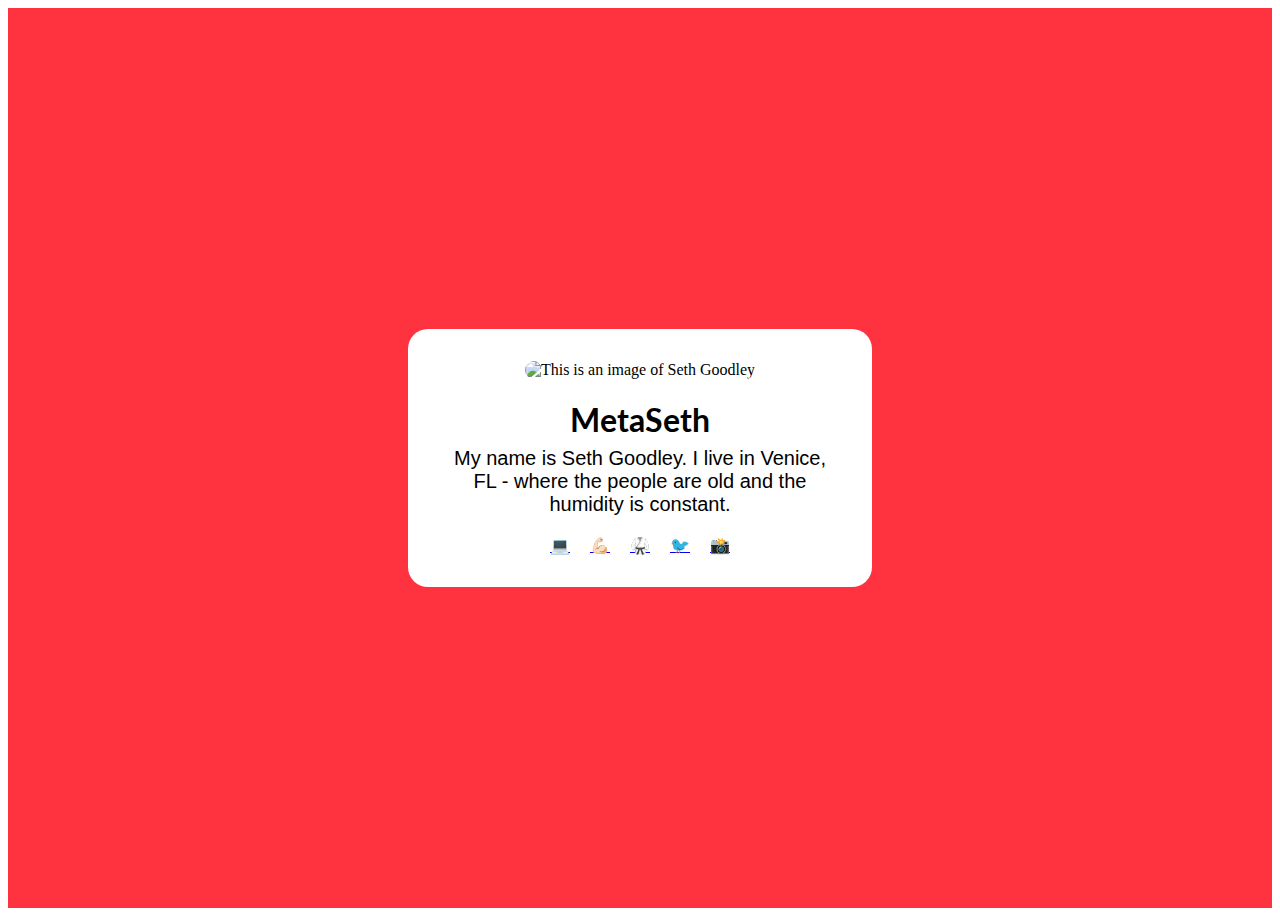
==== index.html @ dd1f6751 "In. Site" ====
<!DOCTYPE html>
<html lang="en" >
<head>
  <meta charset="UTF-8">
  <title>CodePen - My Website</title>
  <link rel="stylesheet" href="./style.css">

</head>
<body>
<!-- partial:index.partial.html -->
<link rel="preconnect" href="https://fonts.googleapis.com">
<link rel="preconnect" href="https://fonts.gstatic.com" crossorigin>
<link href="https://fonts.googleapis.com/css2?family=Lato&display=swap" rel="stylesheet">

<main>
  <section class="card">
    
    <img src="https://i.imgur.com/dPVo0iQ.jpg" alt="This is an image of Seth Goodley">
  

    <h1>MetaSeth</h1>

    <p>My name is Seth Goodley. I live in Venice, FL - where the people are old and the humidity is constant.</p>

    <!-- links go here  -->
    <div class="links">
    <a href="https://www.linkedin.com/in/metasethgoodley/" target=_blank>&#128187;</a>
    <a href= "https://www.trainerize.me/profile/metasethfitness/Seth.Goodley/" target=_blank>&#128170;&#127995;</a>
    <a href="https://www.beltchecker.com/profile.php?id=13851" target=_blank>&#129355;</a>
    <a href="https://twitter.com/practopoiesis" target=_blank>&#128038;</a>
    <a href="https://www.instagram.com/meta_seth/" target=_blank>&#128248;</a>
    </div>
  </section>
</main>
<!-- partial -->
  
</body>
</html>
---- style.css ----
main {
  background-color: #ff3340;
  height: 100vh;
  display: flex;
  justify-content: center;
  align-items: center;
}

.card {
  width: 400px;
  padding: 32px;
  border-radius: 20px;
  background-color: #FFFFFF;
  text-align: center; 
}

h1 {
  color: #000000;
  font-size: 32px;
  font-family: 'Lato', sans-serif;
  margin-bottom: 0px;
}

p {
  color: #000000;
  font-size: 20px;
  font-family: Arial, sans-serif;
  margin-top: 8px;
  text-align: center;
}

img {
  width: 200px;
  height: 200px;
  border-radius: 9999px;
  text-align: center;
}

.links {
 
}

a {
  margin: 8px;
}
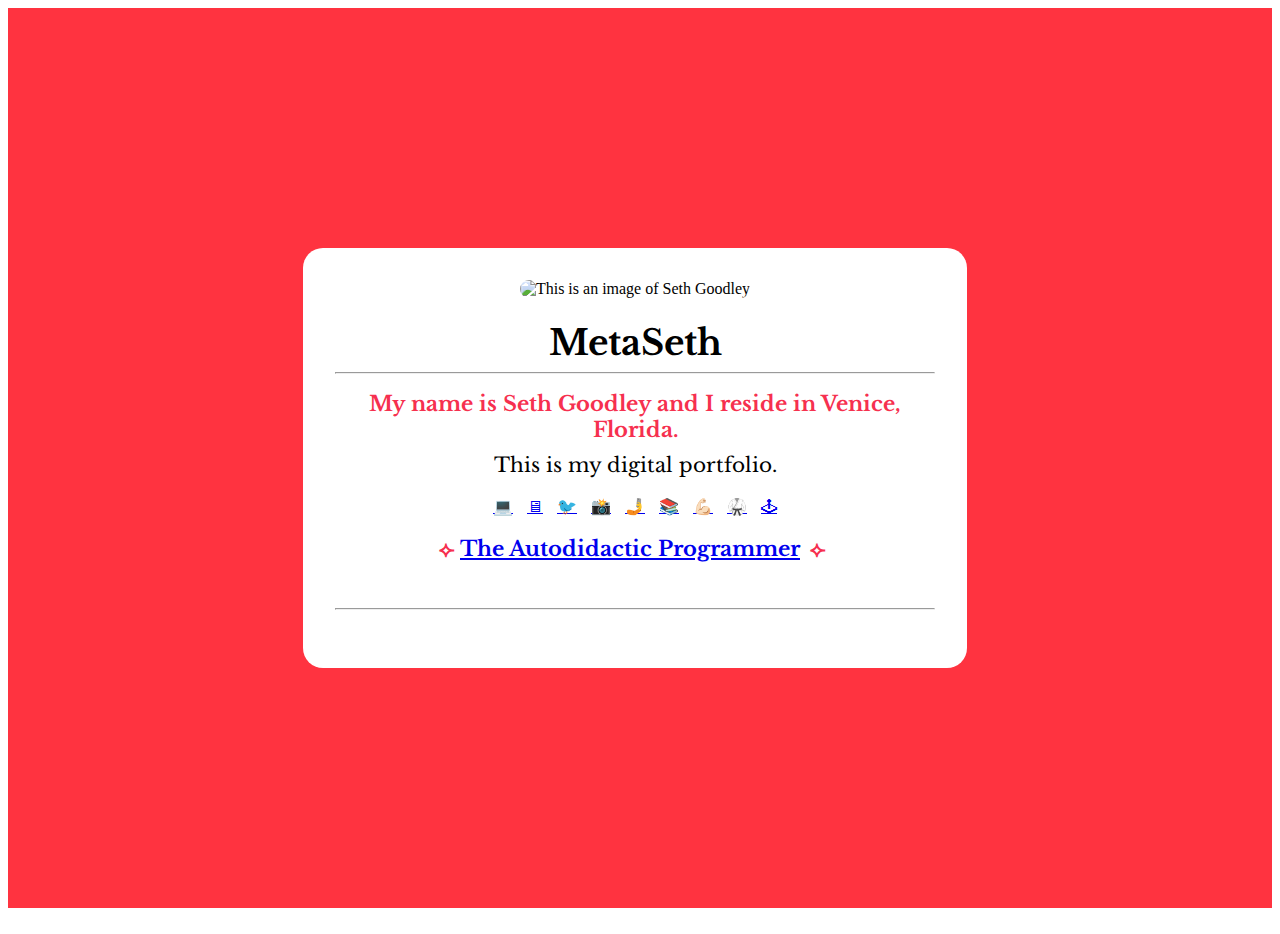
==== commit 3eaa82a6: "Progress" ====
--- a/index.html
+++ b/index.html
@@ -2,37 +2,49 @@
 <html lang="en" >
 <head>
   <meta charset="UTF-8">
-  <title>CodePen - My Website</title>
+  <title>METASETH: Digital Portfolio</title>
   <link rel="stylesheet" href="./style.css">
 
 </head>
 <body>
-<!-- partial:index.partial.html -->
-<link rel="preconnect" href="https://fonts.googleapis.com">
-<link rel="preconnect" href="https://fonts.gstatic.com" crossorigin>
-<link href="https://fonts.googleapis.com/css2?family=Lato&display=swap" rel="stylesheet">
+  <link rel="preconnect" href="https://fonts.googleapis.com">
+  <link rel="preconnect" href="https://fonts.gstatic.com" crossorigin>
+  <link href="https://fonts.googleapis.com/css2?family=Libre+Baskerville&display=swap" rel="stylesheet">
 
 <main>
   <section class="card">
-    
+
     <img src="https://i.imgur.com/dPVo0iQ.jpg" alt="This is an image of Seth Goodley">
-  
+
 
     <h1>MetaSeth</h1>
 
-    <p>My name is Seth Goodley. I live in Venice, FL - where the people are old and the humidity is constant.</p>
+    <hr>
 
-    <!-- links go here  -->
+    <h2>My name is Seth Goodley and I reside in Venice, Florida.</h2>
+    <p> This is my digital portfolio.</p>
+
+
     <div class="links">
     <a href="https://www.linkedin.com/in/metasethgoodley/" target=_blank>&#128187;</a>
+    <a href="https://github.com/NOTMETASETH" target=_blank>&#128421;</a>
+    <a href="https://twitter.com/SethGoodley" target=_blank>&#128038;</a>
+    <a href="https://www.instagram.com/meta_seth/" target=_blank>&#128248;</a>
+    <a href="https://www.facebook.com/METASETHBJJ" target=_blank>&#129331;</a>
+    <a href="https://www.goodreads.com/metaseth" target=_blank>&#128218;</a>
     <a href= "https://www.trainerize.me/profile/metasethfitness/Seth.Goodley/" target=_blank>&#128170;&#127995;</a>
     <a href="https://www.beltchecker.com/profile.php?id=13851" target=_blank>&#129355;</a>
-    <a href="https://twitter.com/practopoiesis" target=_blank>&#128038;</a>
-    <a href="https://www.instagram.com/meta_seth/" target=_blank>&#128248;</a>
+    <a href="https://discord.gg/Wy4s3MgKMx" target=_blank>&#128377;</a>
+    
     </div>
+
+    <p><h2>&#10211<a href="the_autodidactic_programmer.html">The Autodidactic Programmer<a />&#10211</h2></p>
+  <hr>
   </section>
 </main>
-<!-- partial -->
-  
+
+
+
+
 </body>
 </html>
--- a/style.css
+++ b/style.css
@@ -7,24 +7,31 @@
 }
 
 .card {
-  width: 400px;
+  width: 600px;
   padding: 32px;
   border-radius: 20px;
   background-color: #FFFFFF;
-  text-align: center; 
+  text-align: center;
 }
 
 h1 {
   color: #000000;
-  font-size: 32px;
-  font-family: 'Lato', sans-serif;
+  font-size: 35px;
+  font-family: 'Libre Baskerville', serif;
   margin-bottom: 0px;
+}
+
+h2 {
+  color: #f6304f;
+  font-size: 21px;
+  font-family: 'Libre Baskerville', serif;
+  margin-bottom: 10px;
 }
 
 p {
   color: #000000;
   font-size: 20px;
-  font-family: Arial, sans-serif;
+  font-family: 'Libre Baskerville', serif;
   margin-top: 8px;
   text-align: center;
 }
@@ -37,9 +44,9 @@
 }
 
 .links {
- 
+
 }
 
 a {
-  margin: 8px;
-}+  margin: 5px;
+}
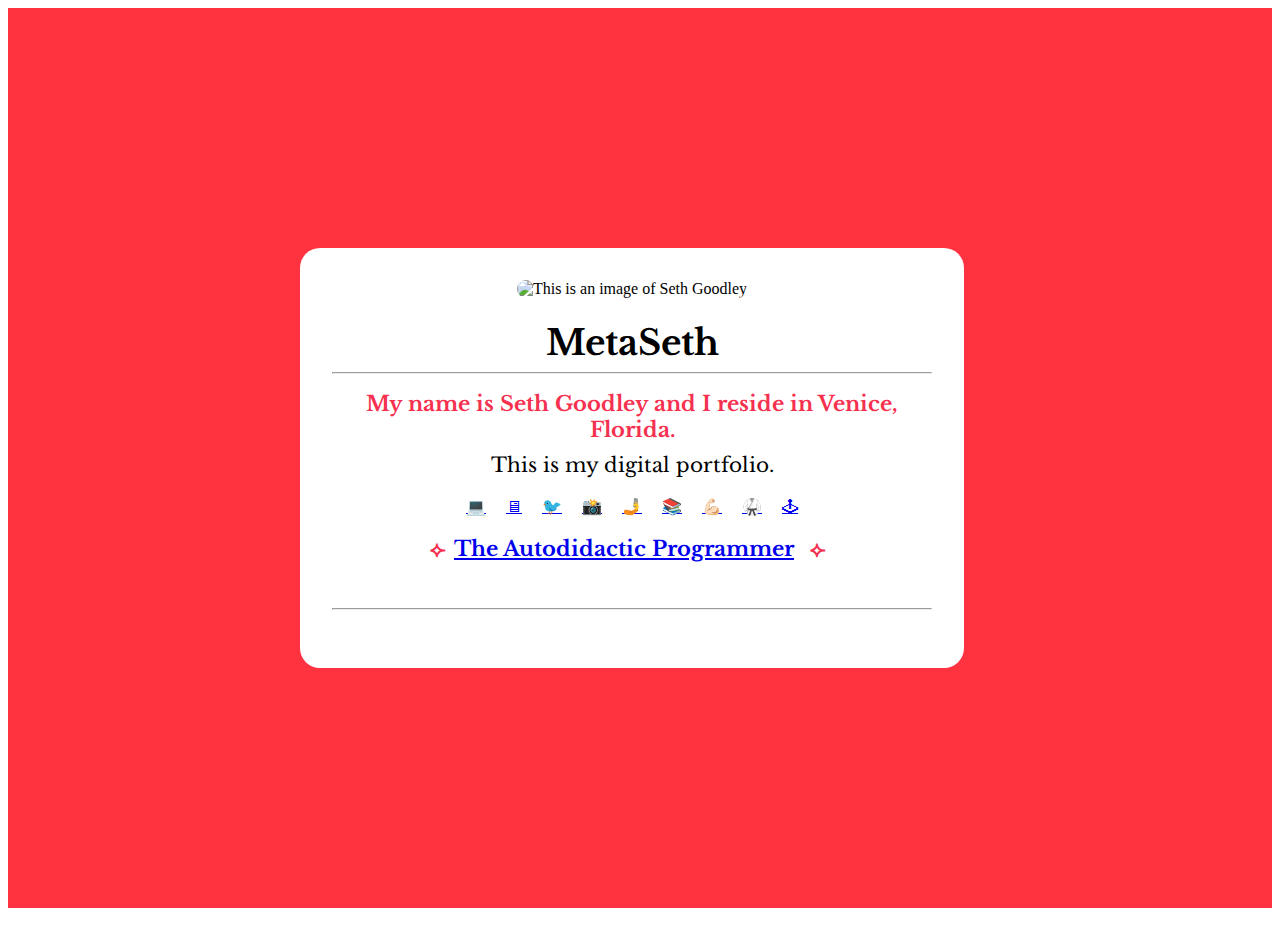
==== commit cad6aa9d: "Case-Sensitive fixes" ====
--- a/index.html
+++ b/index.html
@@ -28,17 +28,16 @@
     <div class="links">
     <a href="https://www.linkedin.com/in/metasethgoodley/" target=_blank>&#128187;</a>
     <a href="https://github.com/NOTMETASETH" target=_blank>&#128421;</a>
-    <a href="https://twitter.com/SethGoodley" target=_blank>&#128038;</a>
+    <a href="https://twitter.com/practopoiesis" target=_blank>&#128038;</a>
     <a href="https://www.instagram.com/meta_seth/" target=_blank>&#128248;</a>
     <a href="https://www.facebook.com/METASETHBJJ" target=_blank>&#129331;</a>
     <a href="https://www.goodreads.com/metaseth" target=_blank>&#128218;</a>
     <a href= "https://www.trainerize.me/profile/metasethfitness/Seth.Goodley/" target=_blank>&#128170;&#127995;</a>
     <a href="https://www.beltchecker.com/profile.php?id=13851" target=_blank>&#129355;</a>
     <a href="https://discord.gg/Wy4s3MgKMx" target=_blank>&#128377;</a>
-    
     </div>
 
-    <p><h2>&#10211<a href="the_autodidactic_programmer.html">The Autodidactic Programmer<a />&#10211</h2></p>
+    <p><h2>&#10211<a href="theautodidacticprogrammer.html">The Autodidactic Programmer<a />&#10211</h2></p>
   <hr>
   </section>
 </main>
--- a/style.css
+++ b/style.css
@@ -48,5 +48,5 @@
 }
 
 a {
-  margin: 5px;
+  margin: 8px;
 }
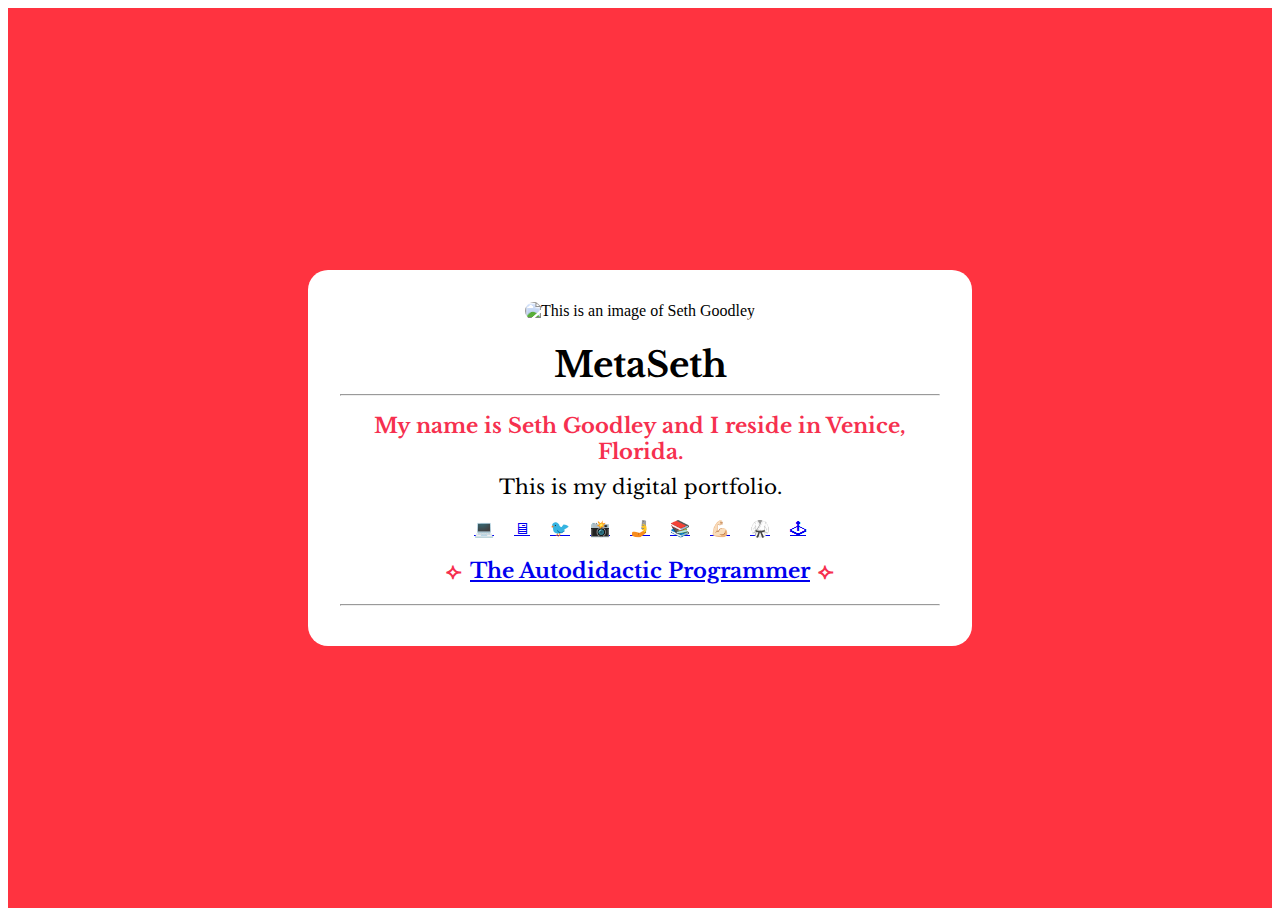
==== commit 1a09044c: "Debugg" ====
--- a/index.html
+++ b/index.html
@@ -37,7 +37,7 @@
     <a href="https://discord.gg/Wy4s3MgKMx" target=_blank>&#128377;</a>
     </div>
 
-    <p><h2>&#10211<a href="theautodidacticprogrammer.html">The Autodidactic Programmer<a />&#10211</h2></p>
+    <p><h2>&#10211<a href="theautodidacticprogrammer.html">The Autodidactic Programmer</a>&#10211</h2></p>
   <hr>
   </section>
 </main>
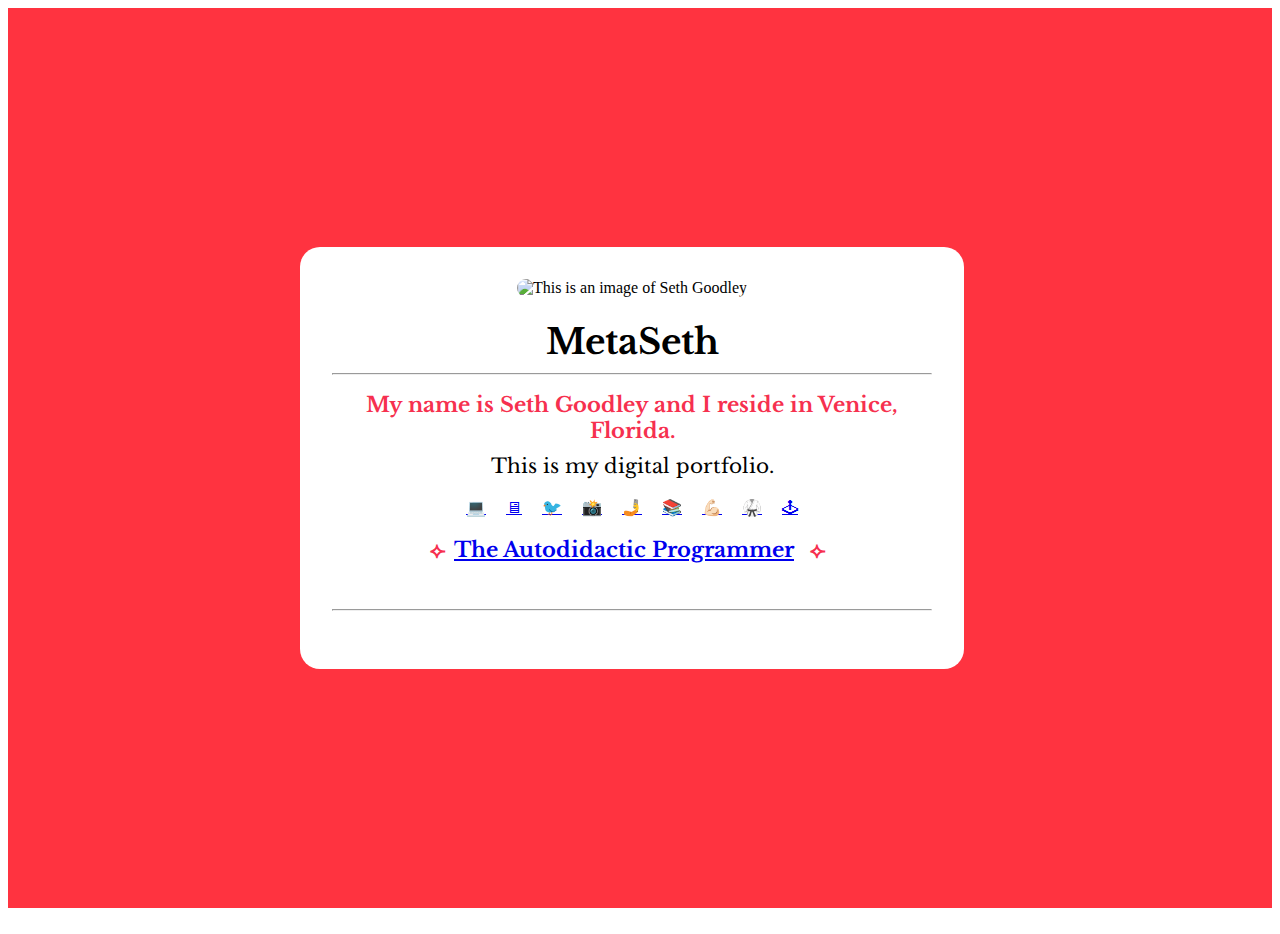
==== commit 1b55a39d: "Merged Edit" ====
--- a/index.html
+++ b/index.html
@@ -37,7 +37,7 @@
     <a href="https://discord.gg/Wy4s3MgKMx" target=_blank>&#128377;</a>
     </div>
 
-    <p><h2>&#10211<a href="theautodidacticprogrammer.html">The Autodidactic Programmer</a>&#10211</h2></p>
+    <p><h2>&#10211<a href="theautodidacticprogrammer.html">The Autodidactic Programmer<a />&#10211</h2></p>
   <hr>
   </section>
 </main>
--- a/style.css
+++ b/style.css
@@ -17,14 +17,14 @@
 h1 {
   color: #000000;
   font-size: 35px;
-  font-family: 'Libre Baskerville', serif;
-  margin-bottom: 0px;
+  font-family: 'Libre Baskerville', sans-serif;
+  margin-bottom: 10px;
 }
 
 h2 {
   color: #f6304f;
   font-size: 21px;
-  font-family: 'Libre Baskerville', serif;
+  font-family: 'Libre Baskerville', sans-serif;
   margin-bottom: 10px;
 }
 
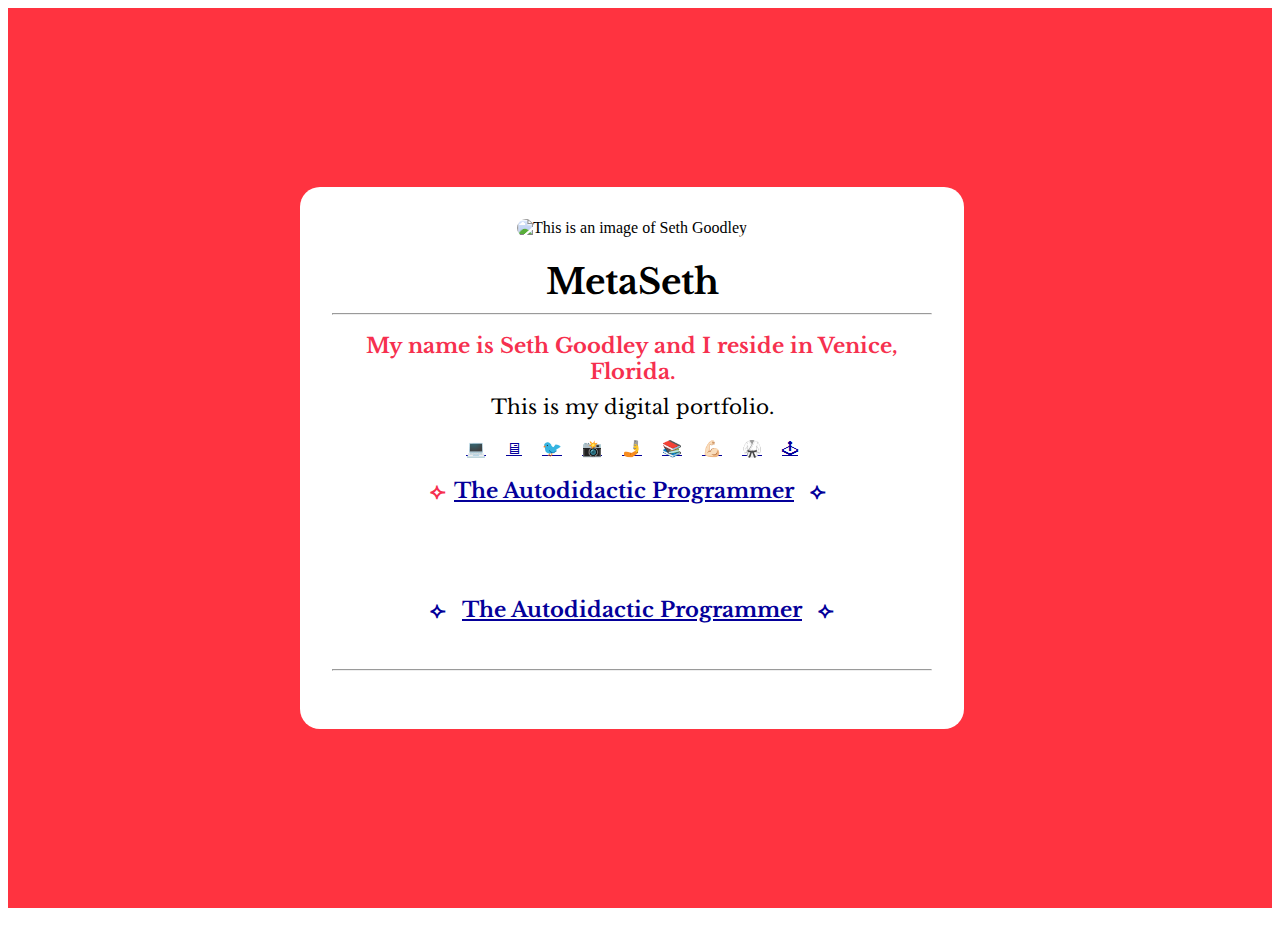
==== commit 4a9eefa2: "Merge branch 'main' into patch-1" ====
--- a/index.html
+++ b/index.html
@@ -37,7 +37,10 @@
     <a href="https://discord.gg/Wy4s3MgKMx" target=_blank>&#128377;</a>
     </div>
 
-    <p><h2>&#10211<a href="theautodidacticprogrammer.html">The Autodidactic Programmer<a />&#10211</h2></p>
+<p><h2>&#10211<a href="The_Autodidactic_Programmer.html">The Autodidactic Programmer<a />&#10211</h2></p>
+
+<p><h2>&#10211<a href="theautodidacticprogrammer.html">The Autodidactic Programmer<a />&#10211</h2></p>
+
   <hr>
   </section>
 </main>
--- a/style.css
+++ b/style.css
@@ -48,5 +48,6 @@
 }
 
 a {
+  color: #04009A;
   margin: 8px;
 }
